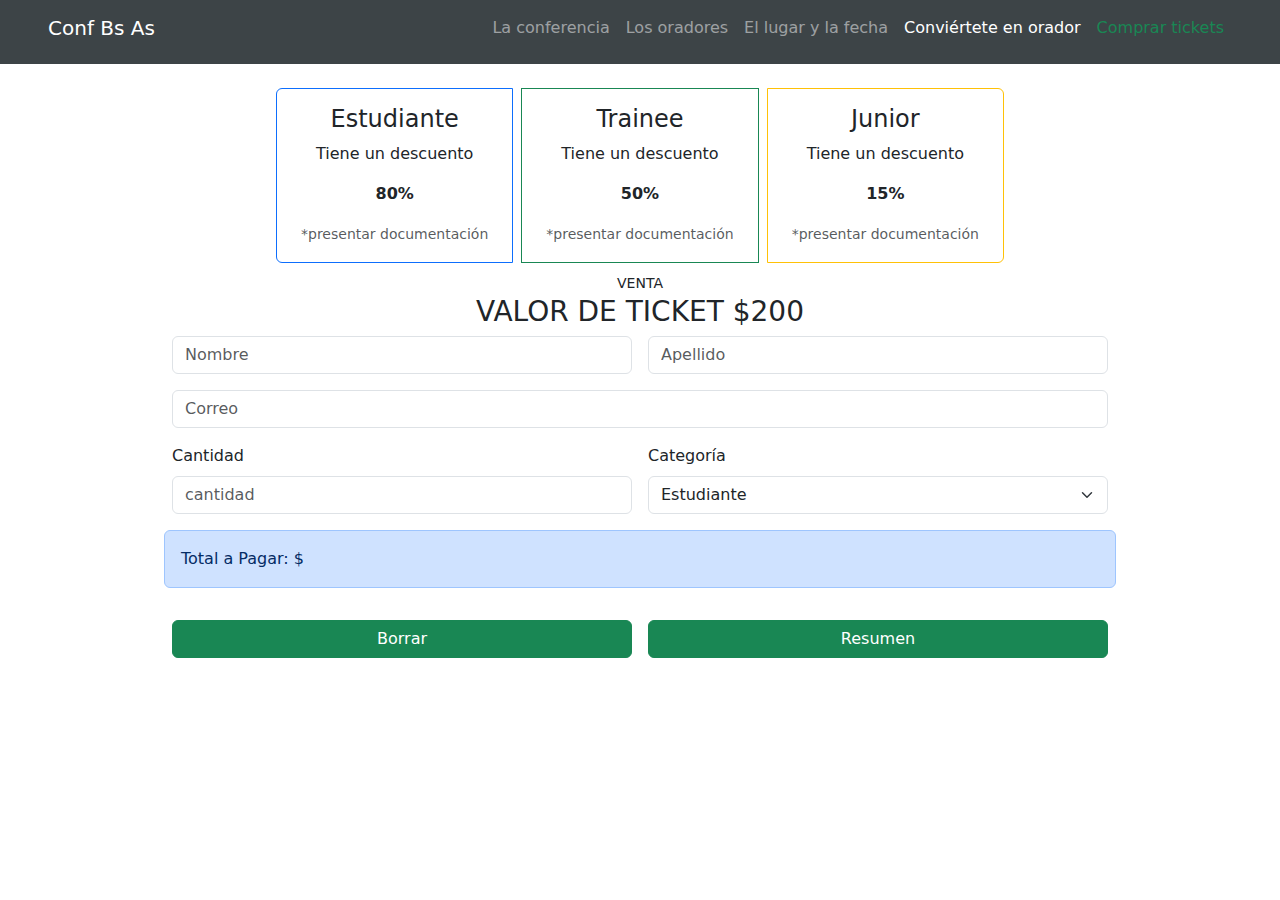
==== pages/comprar-tickets.html @ 7d1b7dca "Correcciones" ====
<!DOCTYPE html>
<html lang="es">

<head>
  <meta charset="UTF-8" />
  <meta http-equiv="X-UA-Compatible" content="IE=edge" />
  <meta name="viewport" content="width=device-width, initial-scale=1.0" />
  <link rel="stylesheet" href="css/styles.css" />


  <link href="https://cdn.jsdelivr.net/npm/bootstrap@5.0.2/dist/css/bootstrap.min.css" rel="stylesheet" />

  <title>Conf Bs As</title>
</head>

<body>
  <!--  menu -->
  <nav class="navbar navbar-expand-lg navbar-light px-5 pb-3" style="background-color: #3d4447">

    <a class="navbar-brand text-white" href="#">Conf Bs As</a>
    <button class="navbar-toggler" type="button" data-bs-toggle="collapse" data-bs-target="#navbarNavAltMarkup"
      aria-controls="navbarNavAltMarkup" aria-expanded="false" aria-label="Toggle navigation">
      <span class="navbar-toggler-icon"></span>
    </button>
    <div class="collapse navbar-collapse justify-content-end" id="navbarNavAltMarkup">
      <div class="navbar-nav">
        <a class="nav-link  text-white-50" aria-current="page" href="#">La conferencia</a>
        <a class="nav-link text-white-50" href="#">Los oradores</a>
        <a class="nav-link text-white-50" href="#">El lugar y la fecha</a>
        <a class="nav-link active text-white" href='#'>Conviértete en orador</a>
        <a class='nav-link text-success' href='#'>Comprar tickets</a>
      </div>
    </div>
    </div>
  </nav>

  <br>
  <main>
    <!-- Cards descuento  -->
    <div class="container fluid d-flex justify-content-center ">
      <!--Card 1-->
      <div class="card-group " style="width: 46rem;">
        <div class="card border border-primary text-center mx-1">
          <div class="card-body">
            <p class="card-text h4">Estudiante</p>
            <p class="card-text">Tiene un descuento</p>
            <p class="card-text"> <strong>80%</strong></p>
            <p class="card-text text-muted"> <small> *presentar documentación</small></p>
          </div>
        </div>
        <!--Card 2-->
        <div class="card border border-success text-center mx-1">
          <div class="card-body">
            <p class="card-text h4">Trainee</p>
            <p class="card-text">Tiene un descuento</p>
            <p class="card-text"> <strong>50%</strong></p>
            <p class="card-text text-muted"><small> *presentar documentación</small></p>
          </div>
        </div>
        <!--Card 3-->
        <div class="card border border-warning text-center mx-1">
          <div class="card-body">
            <p class="card-text h4">Junior</p>
            <p class="card-text">Tiene un descuento</p>
            <p class="card-text"> <strong>15%</strong></p>
            <p class="card-text text-muted"><small> *presentar documentación</small></p>
          </div>
        </div>
      </div>
    </div>
    <!-- Fin Cards descuento  -->


    <div>
      <p class="text-uppercase pt-2 mb-0 text-center">
        <small>venta</small>
      </p>
      <p class="h3 text-uppercase text-center">valor de ticket $200</p>
    </div>

    <!-- Formulario  -->
    <div class="container-fluid col-9">
      <form class="row g-3" id="compraEntradas">

        <div class="col-md-6">
          <input type="text" class="form-control" id="inputNombre" placeholder="Nombre" aria-label="Nombre">
        </div>
        <div class="col-md-6">
          <input type="text" class="form-control" id="inputApellido" placeholder="Apellido" aria-label="Apellido">
        </div>
        <div class="col-12">
          <input type="email" class="form-control" id="inputEmail" placeholder="Correo" aria-label="Correo">
        </div>

        <div class="col-md-6">
          <label for="inputCantidad" class="form-label">Cantidad</label>
          <input type="text" class="form-control" id="inputCantidad" placeholder="cantidad">
        </div>
        <div class="col-md-6">
          <label for="inputCategoria" class="form-label">Categoría</label>
          <select id="inputCategoria" class="form-select">
            <option selected>Estudiante</option>
            <option>Trainee</option>
            <option>Junior</option>
            <option>General</option>
          </select>
        </div>

        <div class="alert alert-primary " role="alert">
          <p class="mb-0" id="importeTotal">Total a Pagar: $</p>
        </div>

        <div class="col">
          <button class="btn btn-success col-sm-12  botonEnviar" type="button" id="btnBorrar"
            onclick="borrar();">Borrar</button>
        </div>
        <div class="col">
          <button class="btn btn-success col-sm-12 botonEnviar" type="button" id="btnResumen"
            onclick="calcularTotal();">Resumen</button>
        </div>
    </div>

    </form>
    </div>

    <br>
  </main>
  <footer class="container-fluid pie text-white pt-4">
    <div class="container-fluid text-center">
      <div class="row">
        <div class="col">
          <p><small>Preguntas frecuentes</small></p>
        </div>
        <div class="col">
          <p><small>Contáctanos</small></p>
        </div>
        <div class="col">
          <p><small>Prensa</small></p>
        </div>
        <div class="col">
          <p><small>Conferencias</small></p>
        </div>
        <div class="col">
          <p><small>Términos y condiciones</small></p>
        </div>
        <div class="col">
          <p><small>Privacidad</small></p>
        </div>
        <div class="col">
          <p><small>Estudiantes</small></p>
        </div>
      </div>
    </div>
  </footer>

</body>

</html>
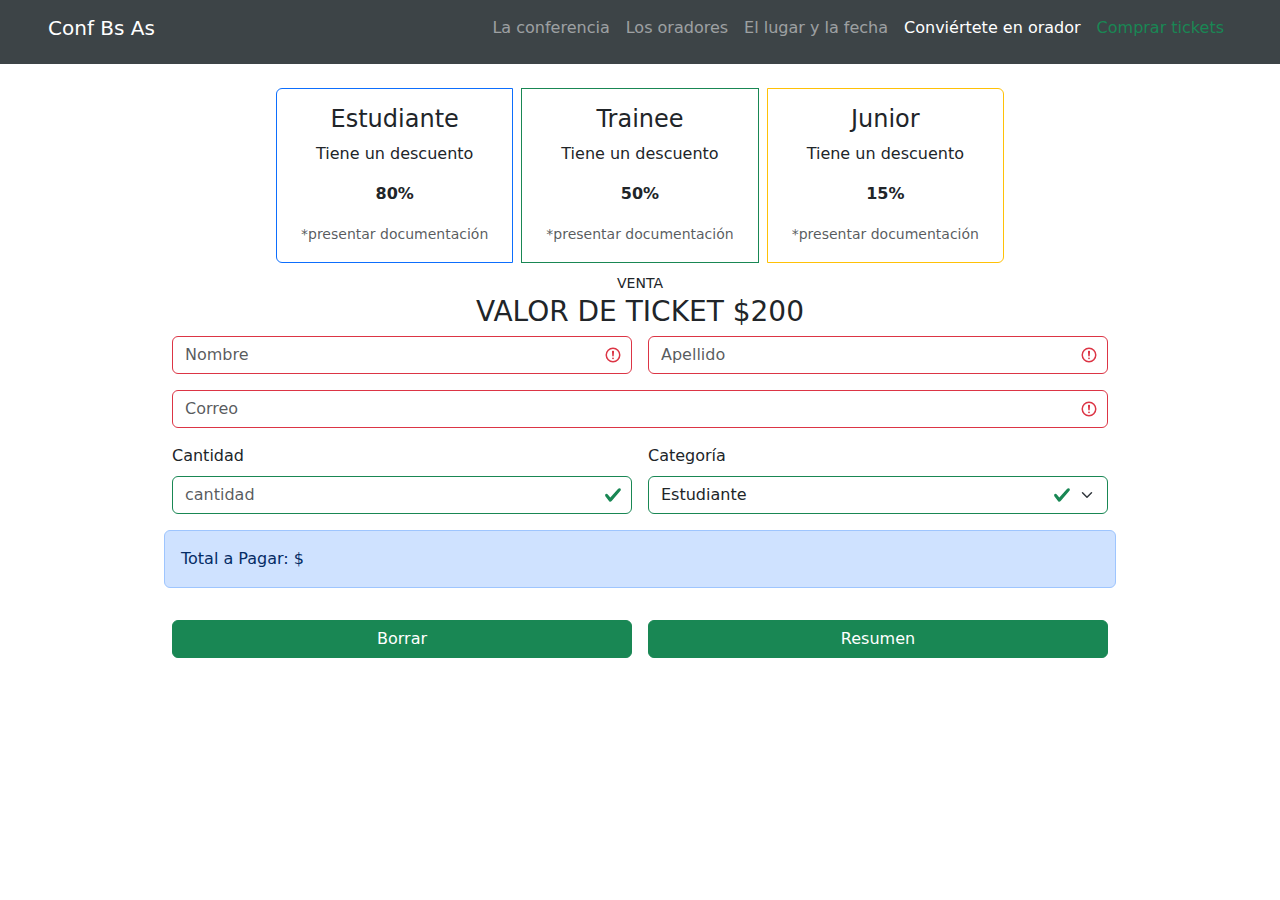
==== commit b5882552: "Agregadas validaciones de campos" ====
--- a/pages/comprar-tickets.html
+++ b/pages/comprar-tickets.html
@@ -80,16 +80,17 @@
 
     <!-- Formulario  -->
     <div class="container-fluid col-9">
-      <form class="row g-3" id="compraEntradas">
+      <form class="row g-3 was-validated" id="compraEntradas">
 
         <div class="col-md-6">
-          <input type="text" class="form-control" id="inputNombre" placeholder="Nombre" aria-label="Nombre">
+          <input type="text" class="form-control" id="inputNombre" placeholder="Nombre" aria-label="Nombre" required>
         </div>
         <div class="col-md-6">
-          <input type="text" class="form-control" id="inputApellido" placeholder="Apellido" aria-label="Apellido">
+          <input type="text" class="form-control" id="inputApellido" placeholder="Apellido" aria-label="Apellido"
+            required>
         </div>
         <div class="col-12">
-          <input type="email" class="form-control" id="inputEmail" placeholder="Correo" aria-label="Correo">
+          <input type="email" class="form-control" id="inputEmail" placeholder="Correo" aria-label="Correo" required>
         </div>
 
         <div class="col-md-6">
@@ -152,7 +153,7 @@
       </div>
     </div>
   </footer>
-
+  <script src="../js/scripts-compras.js"></script>
 </body>
 
 </html>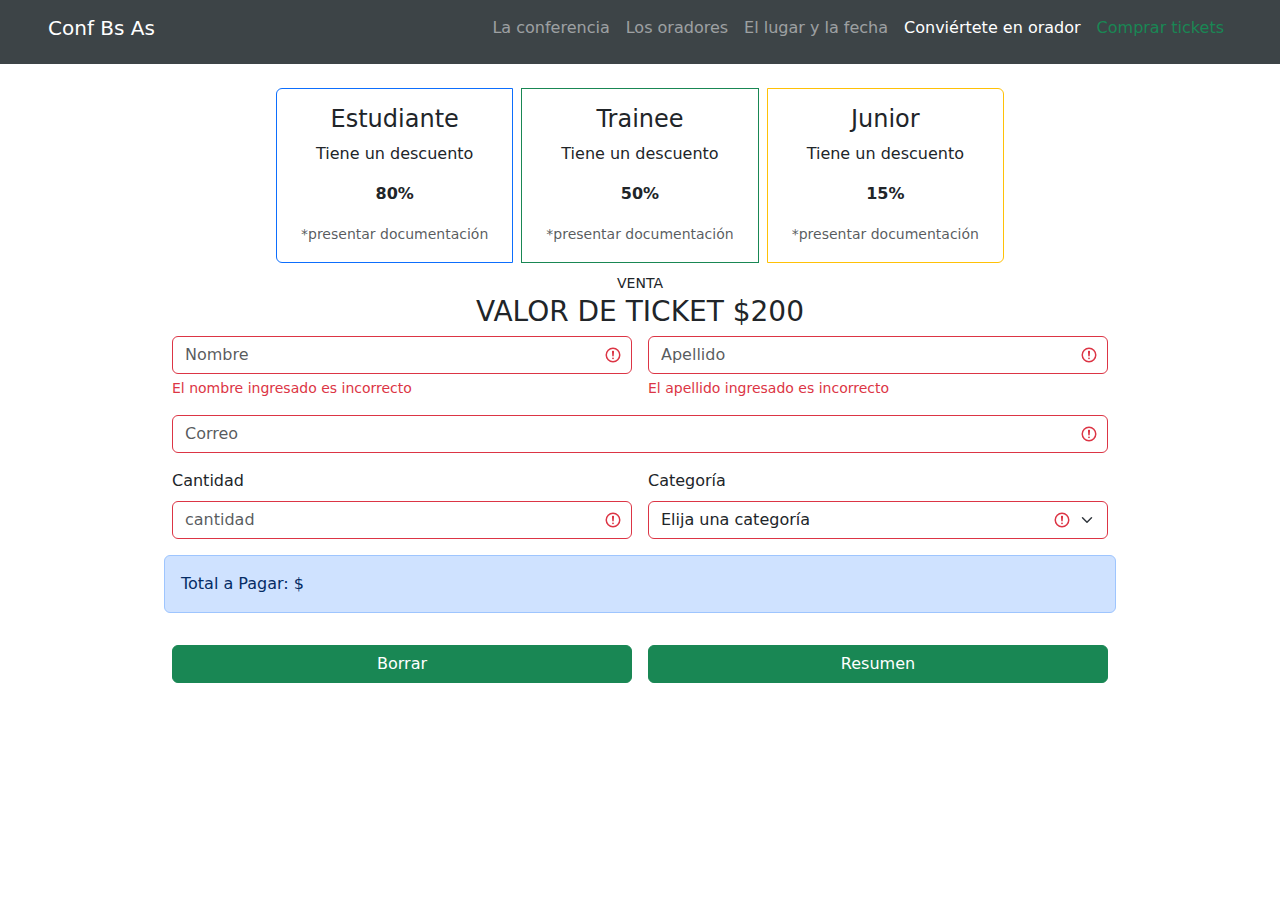
==== commit d0993455: "Arreglos formulario" ====
--- a/pages/comprar-tickets.html
+++ b/pages/comprar-tickets.html
@@ -84,10 +84,14 @@
 
         <div class="col-md-6">
           <input type="text" class="form-control" id="inputNombre" placeholder="Nombre" aria-label="Nombre" required>
+          <div class="valid-feedback">El nombre ingresado es correcto</div>
+          <div class="invalid-feedback">El nombre ingresado es incorrecto</div>
         </div>
         <div class="col-md-6">
           <input type="text" class="form-control" id="inputApellido" placeholder="Apellido" aria-label="Apellido"
             required>
+          <div class="valid-feedback">El apellido ingresado es correcto</div>
+          <div class="invalid-feedback">El apellido ingresado es incorrecto</div>
         </div>
         <div class="col-12">
           <input type="email" class="form-control" id="inputEmail" placeholder="Correo" aria-label="Correo" required>
@@ -95,12 +99,13 @@
 
         <div class="col-md-6">
           <label for="inputCantidad" class="form-label">Cantidad</label>
-          <input type="text" class="form-control" id="inputCantidad" placeholder="cantidad">
+          <input type="text" class="form-control" id="inputCantidad" placeholder="cantidad" required>
         </div>
         <div class="col-md-6">
           <label for="inputCategoria" class="form-label">Categoría</label>
-          <select id="inputCategoria" class="form-select">
-            <option selected>Estudiante</option>
+          <select id="inputCategoria" class="form-select" required>
+            <option value="" disabled selected hidden>Elija una categoría</option>
+            <option>Estudiante</option>
             <option>Trainee</option>
             <option>Junior</option>
             <option>General</option>
